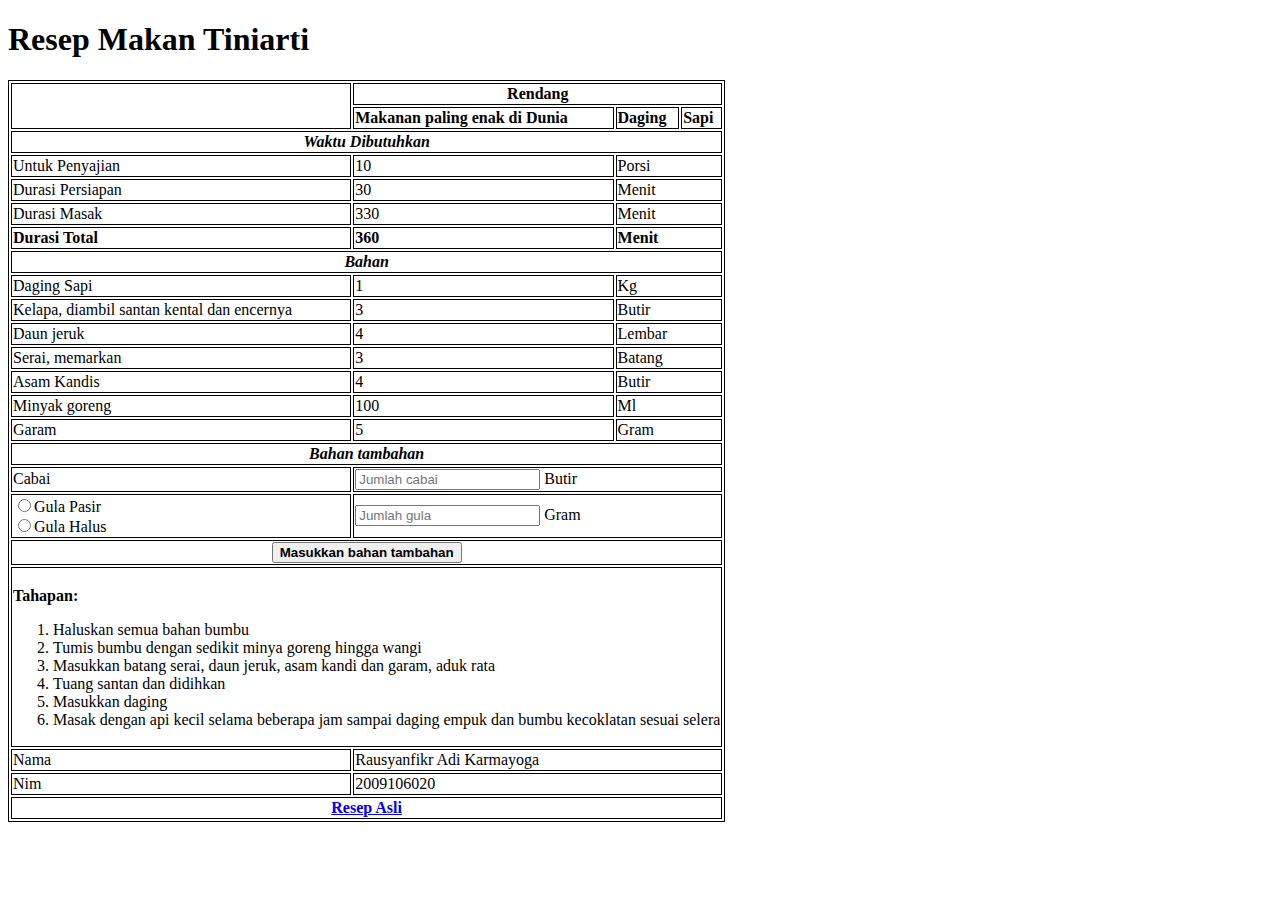
==== index.html @ 03a822d8 "test" ====
<!DOCTYPE html>
<html lang="en">
  <head>
    <meta charset="UTF-8" />
    <meta http-equiv="X-UA-Compatible" content="IE=edge" />
    <meta name="viewport" content="width=device-width, initial-scale=1.0" />
    <title>Document</title>
    <style>

      table,
      th,
      td {
        border: 1px solid black;
      }

    </style>
  </head>
  <body>
    <h1>Resep Makan Tiniarti</h1>

    <table>
      <tr>
        <th rowspan="2">
          <img
            src="https://encrypted-tbn0.gstatic.com/images?q=tbn:ANd9GcRDLpPNqnseM7fwLdGKPRutAWYm1E8r2RrzIQ&usqp=CAU"
            alt=""
          />
        </th>
        <th colspan="3">Rendang</th>
      </tr>
      <tr>
        <td><b>Makanan paling enak di Dunia</b></td>
        <td><b>Daging</b></td>
        <td><b>Sapi</b></td>
      </tr>
      <!-- Header 1 -->
      <tr>
        <th colspan="4">
            <i>Waktu Dibutuhkan</i>
        </th>
      </tr>
      <tr>
        <td>Untuk Penyajian</td>
        <td>10</td>
        <td colspan="2">Porsi</td>
      </tr>
      <tr>
        <td>Durasi Persiapan</td>
        <td>30</td>
        <td colspan="2">Menit</td>
      </tr>
      <tr>
        <td>Durasi Masak</td>
        <td>330</td>
        <td colspan="2">Menit</td>
      </tr>
      <tr>
        <td><b>Durasi Total</b></td>
        <td><b>360</b></td>
        <td colspan="2"><b>Menit</b></td>
      </tr>
      <!-- Header 2 -->
      <tr>
        <th colspan="4">
            <i>Bahan</i>
        </th>
      </tr>
      <tr>
        <td>Daging Sapi</td>
        <td>1</td>
        <td colspan="2">Kg</td>
      </tr>
      <tr>
        <td>Kelapa, diambil santan kental dan encernya</td>
        <td>3</td>
        <td colspan="2">Butir</td>
      </tr>
      <tr>
        <td>Daun jeruk</td>
        <td>4</td>
        <td colspan="2">Lembar</td>
      </tr>
      <tr>
        <td>Serai, memarkan</td>
        <td>3</td>
        <td colspan="2">Batang</td>
      </tr>
      <tr>
        <td>Asam Kandis</td>
        <td>4</td>
        <td colspan="2">Butir</td>
      </tr>
      <tr>
        <td>Minyak goreng</td>
        <td>100</td>
        <td colspan="2">Ml</td>
      </tr>
      <tr>
        <td>Garam</td>
        <td>5</td>
        <td colspan="2">Gram</td>
      </tr>
      <!-- Header 3 -->
      <tr>
        <th colspan="4">
            <i>Bahan tambahan</i>
        </th>
      </tr>
      <tr>
        <td>Cabai</td>
        <td colspan="3">
            <input type="text" placeholder="Jumlah cabai">
            Butir
        </td>
      </tr>
      <tr>
        <td>
            <input type="radio" name="gula"><label>Gula Pasir</label>
            <br>
            <input type="radio" name="gula"><label>Gula Halus</label>
        </td>
        <td colspan="3">
            <input type="text" placeholder="Jumlah gula">
            Gram
        </td>
      </tr>
      <tr>
        <th colspan="4">
            <input type="submit" value="Masukkan bahan tambahan" style="font-weight: bold;">
        </th>
      </tr>
      <tr>
        <td colspan="4">
            <br>
            <b>Tahapan:</b>
            <ol>
                <li>Haluskan semua bahan bumbu</li>
                <li>Tumis bumbu dengan sedikit minya goreng hingga wangi</li>
                <li>Masukkan batang serai, daun jeruk, asam kandi dan garam, aduk rata</li>
                <li>Tuang santan dan didihkan</li>
                <li>Masukkan daging</li>
                <li>Masak dengan api kecil selama beberapa jam sampai daging empuk dan bumbu kecoklatan sesuai selera</li>
            </ol>
        </td>
      </tr>
      <tr>
        <td>Nama</td>
        <td colspan="3">Rausyanfikr Adi Karmayoga</td>
      </tr>
      <tr>
        <td>Nim</td>
        <td colspan="3">2009106020</td>
      </tr>
      <tr>
        <th colspan="4">
            <a href="https://food.detik.com/info-kuliner/d-5567228/resep-rendang-sapi-khas-padang-dan-tips-memasaknya">Resep Asli</a>
        </th>
      </tr>
    </table>
  </body>
</html>
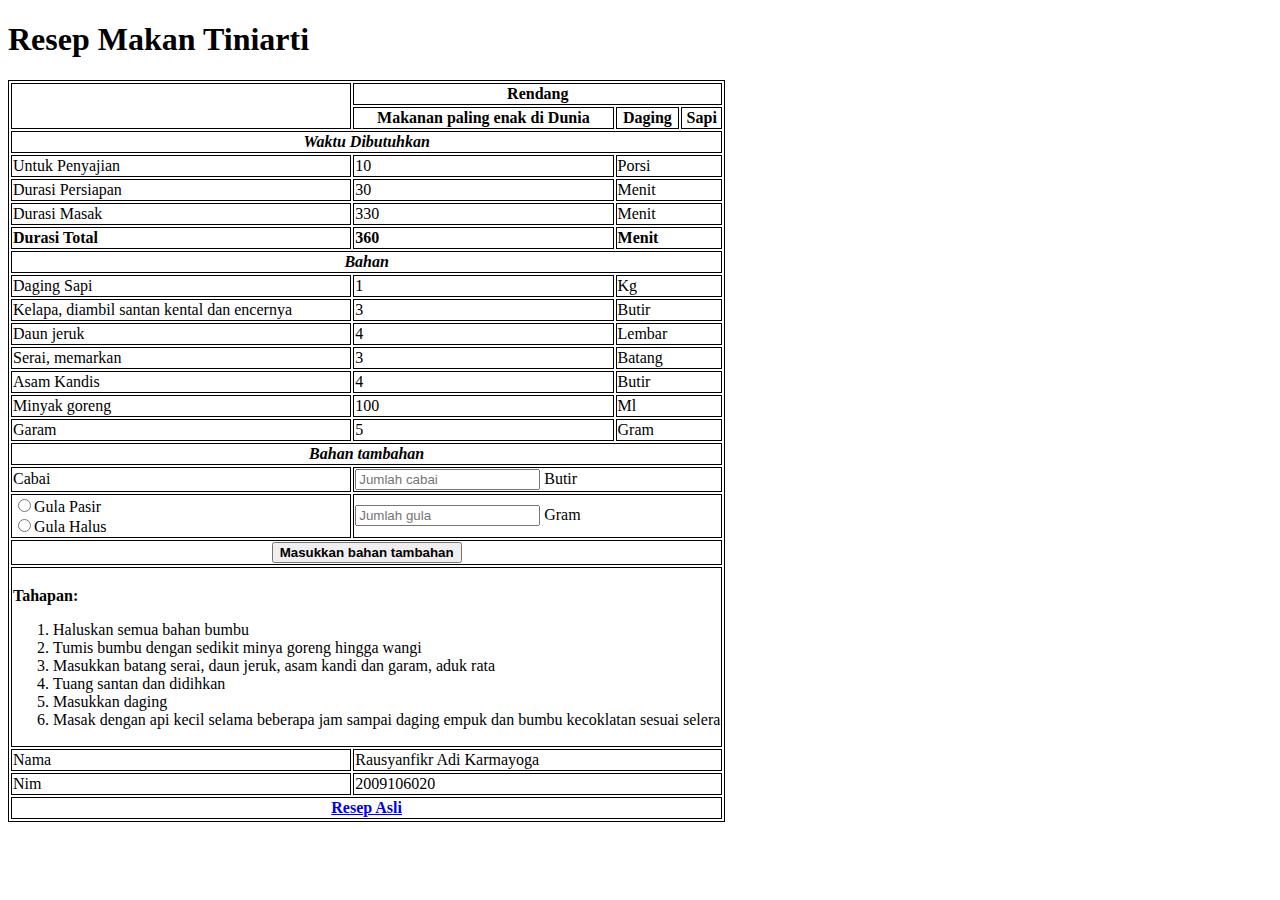
==== commit f2cfad2d: "POSTTEST01" ====
--- a/index.html
+++ b/index.html
@@ -4,20 +4,17 @@
     <meta charset="UTF-8" />
     <meta http-equiv="X-UA-Compatible" content="IE=edge" />
     <meta name="viewport" content="width=device-width, initial-scale=1.0" />
-    <title>Document</title>
+    <title>2009106020</title>
     <style>
-
       table,
       th,
       td {
         border: 1px solid black;
       }
-
     </style>
   </head>
   <body>
     <h1>Resep Makan Tiniarti</h1>
-
     <table>
       <tr>
         <th rowspan="2">
@@ -29,14 +26,14 @@
         <th colspan="3">Rendang</th>
       </tr>
       <tr>
-        <td><b>Makanan paling enak di Dunia</b></td>
-        <td><b>Daging</b></td>
-        <td><b>Sapi</b></td>
+        <th>Makanan paling enak di Dunia</th>
+        <th>Daging</th>
+        <th>Sapi</th>
       </tr>
       <!-- Header 1 -->
       <tr>
         <th colspan="4">
-            <i>Waktu Dibutuhkan</i>
+          <i>Waktu Dibutuhkan</i>
         </th>
       </tr>
       <tr>
@@ -62,7 +59,7 @@
       <!-- Header 2 -->
       <tr>
         <th colspan="4">
-            <i>Bahan</i>
+          <i>Bahan</i>
         </th>
       </tr>
       <tr>
@@ -103,44 +100,53 @@
       <!-- Header 3 -->
       <tr>
         <th colspan="4">
-            <i>Bahan tambahan</i>
+          <i>Bahan tambahan</i>
         </th>
       </tr>
       <tr>
         <td>Cabai</td>
         <td colspan="3">
-            <input type="text" placeholder="Jumlah cabai">
-            Butir
+          <input type="text" placeholder="Jumlah cabai" />
+          Butir
         </td>
       </tr>
       <tr>
         <td>
-            <input type="radio" name="gula"><label>Gula Pasir</label>
-            <br>
-            <input type="radio" name="gula"><label>Gula Halus</label>
+          <input type="radio" name="gula" /><label>Gula Pasir</label>
+          <br />
+          <input type="radio" name="gula" /><label>Gula Halus</label>
         </td>
         <td colspan="3">
-            <input type="text" placeholder="Jumlah gula">
-            Gram
+          <input type="text" placeholder="Jumlah gula" />
+          Gram
         </td>
       </tr>
       <tr>
         <th colspan="4">
-            <input type="submit" value="Masukkan bahan tambahan" style="font-weight: bold;">
+          <input
+            type="submit"
+            value="Masukkan bahan tambahan"
+            style="font-weight: bold"
+          />
         </th>
       </tr>
       <tr>
         <td colspan="4">
-            <br>
-            <b>Tahapan:</b>
-            <ol>
-                <li>Haluskan semua bahan bumbu</li>
-                <li>Tumis bumbu dengan sedikit minya goreng hingga wangi</li>
-                <li>Masukkan batang serai, daun jeruk, asam kandi dan garam, aduk rata</li>
-                <li>Tuang santan dan didihkan</li>
-                <li>Masukkan daging</li>
-                <li>Masak dengan api kecil selama beberapa jam sampai daging empuk dan bumbu kecoklatan sesuai selera</li>
-            </ol>
+          <br />
+          <b>Tahapan:</b>
+          <ol>
+            <li>Haluskan semua bahan bumbu</li>
+            <li>Tumis bumbu dengan sedikit minya goreng hingga wangi</li>
+            <li>
+              Masukkan batang serai, daun jeruk, asam kandi dan garam, aduk rata
+            </li>
+            <li>Tuang santan dan didihkan</li>
+            <li>Masukkan daging</li>
+            <li>
+              Masak dengan api kecil selama beberapa jam sampai daging empuk dan
+              bumbu kecoklatan sesuai selera
+            </li>
+          </ol>
         </td>
       </tr>
       <tr>
@@ -153,7 +159,10 @@
       </tr>
       <tr>
         <th colspan="4">
-            <a href="https://food.detik.com/info-kuliner/d-5567228/resep-rendang-sapi-khas-padang-dan-tips-memasaknya">Resep Asli</a>
+          <a
+            href="https://food.detik.com/info-kuliner/d-5567228/resep-rendang-sapi-khas-padang-dan-tips-memasaknya"
+            >Resep Asli</a
+          >
         </th>
       </tr>
     </table>
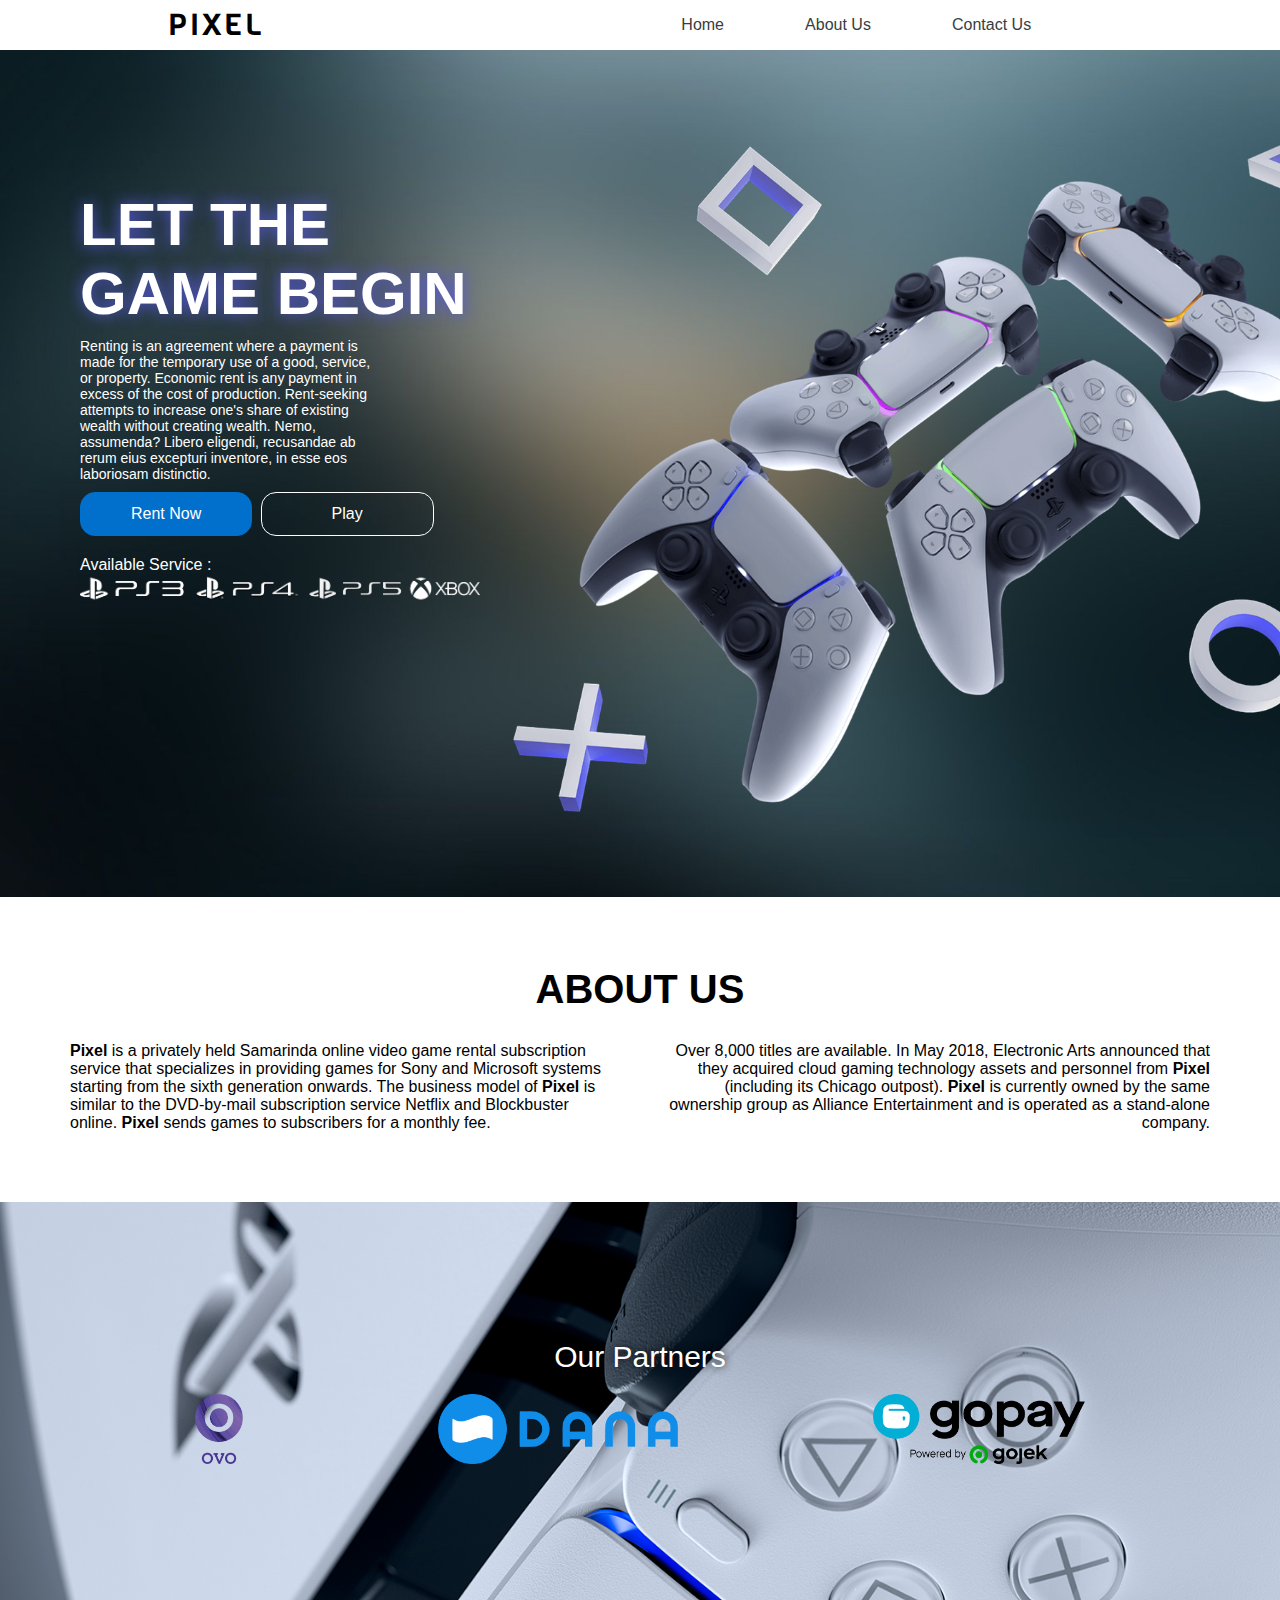
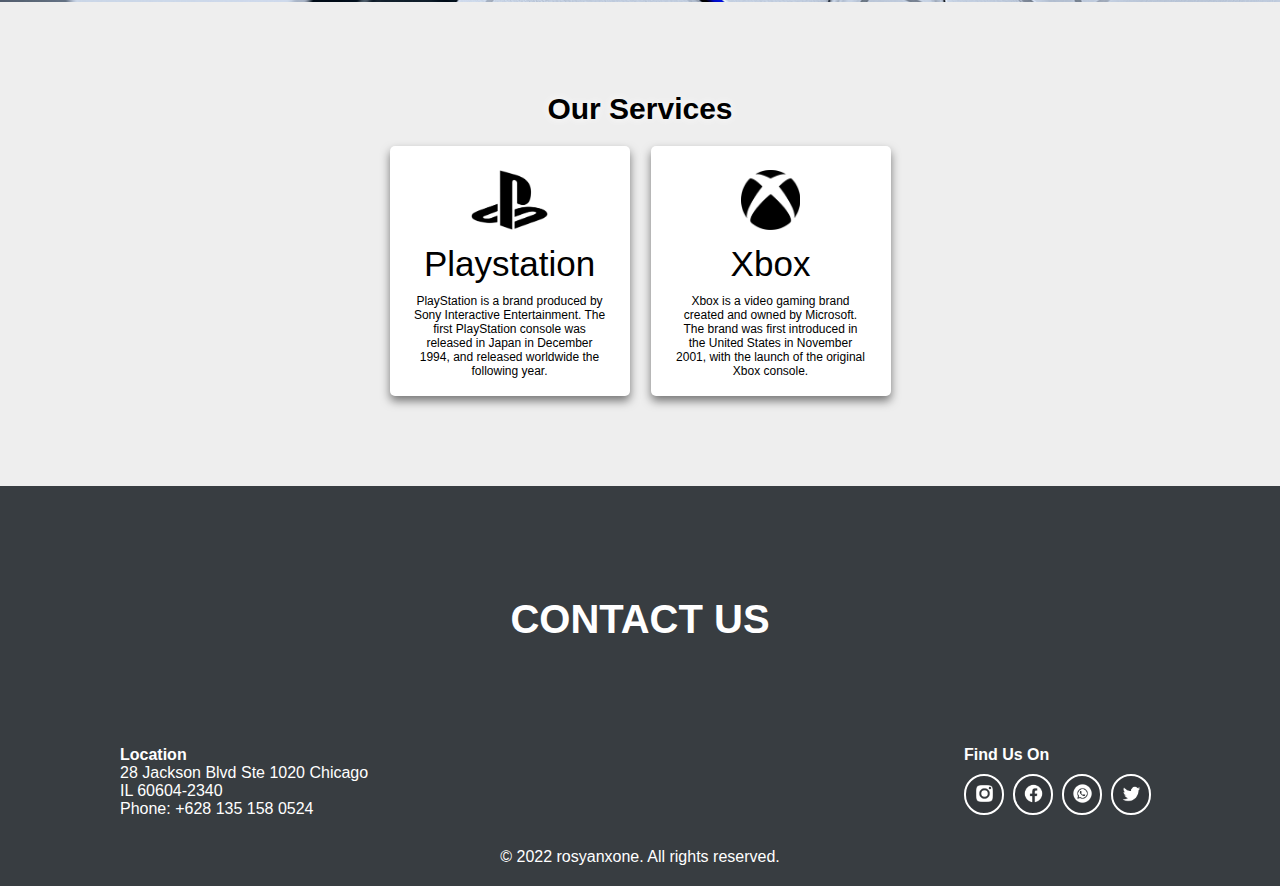
==== commit 26e45a36: "Posttest 2" ====
--- a/index.html
+++ b/index.html
@@ -1,170 +1,149 @@
 <!DOCTYPE html>
 <html lang="en">
-  <head>
-    <meta charset="UTF-8" />
-    <meta http-equiv="X-UA-Compatible" content="IE=edge" />
-    <meta name="viewport" content="width=device-width, initial-scale=1.0" />
-    <title>2009106020</title>
-    <style>
-      table,
-      th,
-      td {
-        border: 1px solid black;
-      }
-    </style>
-  </head>
-  <body>
-    <h1>Resep Makan Tiniarti</h1>
-    <table>
-      <tr>
-        <th rowspan="2">
-          <img
-            src="https://encrypted-tbn0.gstatic.com/images?q=tbn:ANd9GcRDLpPNqnseM7fwLdGKPRutAWYm1E8r2RrzIQ&usqp=CAU"
-            alt=""
-          />
-        </th>
-        <th colspan="3">Rendang</th>
-      </tr>
-      <tr>
-        <th>Makanan paling enak di Dunia</th>
-        <th>Daging</th>
-        <th>Sapi</th>
-      </tr>
-      <!-- Header 1 -->
-      <tr>
-        <th colspan="4">
-          <i>Waktu Dibutuhkan</i>
-        </th>
-      </tr>
-      <tr>
-        <td>Untuk Penyajian</td>
-        <td>10</td>
-        <td colspan="2">Porsi</td>
-      </tr>
-      <tr>
-        <td>Durasi Persiapan</td>
-        <td>30</td>
-        <td colspan="2">Menit</td>
-      </tr>
-      <tr>
-        <td>Durasi Masak</td>
-        <td>330</td>
-        <td colspan="2">Menit</td>
-      </tr>
-      <tr>
-        <td><b>Durasi Total</b></td>
-        <td><b>360</b></td>
-        <td colspan="2"><b>Menit</b></td>
-      </tr>
-      <!-- Header 2 -->
-      <tr>
-        <th colspan="4">
-          <i>Bahan</i>
-        </th>
-      </tr>
-      <tr>
-        <td>Daging Sapi</td>
-        <td>1</td>
-        <td colspan="2">Kg</td>
-      </tr>
-      <tr>
-        <td>Kelapa, diambil santan kental dan encernya</td>
-        <td>3</td>
-        <td colspan="2">Butir</td>
-      </tr>
-      <tr>
-        <td>Daun jeruk</td>
-        <td>4</td>
-        <td colspan="2">Lembar</td>
-      </tr>
-      <tr>
-        <td>Serai, memarkan</td>
-        <td>3</td>
-        <td colspan="2">Batang</td>
-      </tr>
-      <tr>
-        <td>Asam Kandis</td>
-        <td>4</td>
-        <td colspan="2">Butir</td>
-      </tr>
-      <tr>
-        <td>Minyak goreng</td>
-        <td>100</td>
-        <td colspan="2">Ml</td>
-      </tr>
-      <tr>
-        <td>Garam</td>
-        <td>5</td>
-        <td colspan="2">Gram</td>
-      </tr>
-      <!-- Header 3 -->
-      <tr>
-        <th colspan="4">
-          <i>Bahan tambahan</i>
-        </th>
-      </tr>
-      <tr>
-        <td>Cabai</td>
-        <td colspan="3">
-          <input type="text" placeholder="Jumlah cabai" />
-          Butir
-        </td>
-      </tr>
-      <tr>
-        <td>
-          <input type="radio" name="gula" /><label>Gula Pasir</label>
-          <br />
-          <input type="radio" name="gula" /><label>Gula Halus</label>
-        </td>
-        <td colspan="3">
-          <input type="text" placeholder="Jumlah gula" />
-          Gram
-        </td>
-      </tr>
-      <tr>
-        <th colspan="4">
-          <input
-            type="submit"
-            value="Masukkan bahan tambahan"
-            style="font-weight: bold"
-          />
-        </th>
-      </tr>
-      <tr>
-        <td colspan="4">
-          <br />
-          <b>Tahapan:</b>
-          <ol>
-            <li>Haluskan semua bahan bumbu</li>
-            <li>Tumis bumbu dengan sedikit minya goreng hingga wangi</li>
-            <li>
-              Masukkan batang serai, daun jeruk, asam kandi dan garam, aduk rata
-            </li>
-            <li>Tuang santan dan didihkan</li>
-            <li>Masukkan daging</li>
-            <li>
-              Masak dengan api kecil selama beberapa jam sampai daging empuk dan
-              bumbu kecoklatan sesuai selera
-            </li>
-          </ol>
-        </td>
-      </tr>
-      <tr>
-        <td>Nama</td>
-        <td colspan="3">Rausyanfikr Adi Karmayoga</td>
-      </tr>
-      <tr>
-        <td>Nim</td>
-        <td colspan="3">2009106020</td>
-      </tr>
-      <tr>
-        <th colspan="4">
-          <a
-            href="https://food.detik.com/info-kuliner/d-5567228/resep-rendang-sapi-khas-padang-dan-tips-memasaknya"
-            >Resep Asli</a
-          >
-        </th>
-      </tr>
-    </table>
-  </body>
-</html>
+<head>
+    <meta charset="UTF-8">
+    <meta http-equiv="X-UA-Compatible" content="IE=edge">
+    <meta name="viewport" content="width=device-width, initial-scale=1.0">
+
+    <!-- Title & Web Icon -->
+    <title>Pixel: Rental Ps</title>
+    <link rel="shortcut icon" href="img/logo-p.png">
+    
+    <!-- Link Font -->
+    <link href="https://fonts.googleapis.com/css2?family=Viga&display=swap" rel="stylesheet">
+    <link href="https://fonts.googleapis.com/css2?family=Pacifico&display=swap" rel="stylesheet">
+
+    <!-- CSS -->
+    <link rel="stylesheet" href="stylesheet/style.css">
+    <link rel="stylesheet" href="stylesheet/style-mobile.css">
+</head>
+<body>
+    <!-- HEADER -->
+    <header id="home">
+        <!-- navbar -->
+        <nav>
+            <div class="logo">
+                <a href="https://rosyanxone.github.io">
+                    PIXEL
+                </a>
+            </div>
+
+            <ul>
+                <li><a href="#home">Home</a></li>
+                <li><a href="#about">About Us</a></li>
+                <li><a href="#contact">Contact Us</a></li>
+            </ul>
+
+            <div class="menu-toggle">
+                <input type="checkbox" />
+                <span></span>
+                <span></span>
+                <span></span>
+            </div>
+        </nav>
+        <!-- end navbar -->
+
+        <div class="header-container">
+            <div class="header-item-left">
+                <h1>LET THE<br>GAME BEGIN</h1>
+                <p>Renting is an agreement where a payment is made for the temporary use of a good, service, or property. Economic rent is any payment in excess of the cost of production. Rent-seeking attempts to increase one's share of existing wealth without creating wealth. Nemo, assumenda? Libero eligendi, recusandae ab rerum eius excepturi inventore, in esse eos laboriosam distinctio.</p>
+                <a href="#coming-soon">
+                    <button class="rent-btn">Rent Now</button>
+                </a>
+                <a href="#coming-soon">
+                    <button class="play-btn">Play</button>
+                </a>
+                <h4>Available Service :</h4>
+                <img src="img/services.png" alt="">
+            </div>
+            <div class="header-item-right">
+                <img src="img/ps5-sticks.webp" class="img-gif" alt="">
+            </div>
+        </div>
+    </header>
+    <!-- END HEADER -->
+
+    <!-- MAIN CONTENT -->
+    <section>
+        <div class="about-container" id="about">
+            <div class="about-title">
+                <h2>ABOUT US</h2>
+            </div>
+            <div class="about-content">
+                <p class="about-item-left"><b>Pixel</b> is a privately held Samarinda online video game rental subscription service that specializes in providing games for Sony and Microsoft systems starting from the sixth generation onwards. The business model of <b>Pixel</b> is similar to the DVD-by-mail subscription service Netflix and Blockbuster online. <b>Pixel</b> sends games to subscribers for a monthly fee.</p>
+                <p class="about-item-right">Over 8,000 titles are available. In May 2018, Electronic Arts announced that they acquired cloud gaming technology assets and personnel from <b>Pixel</b> (including its Chicago outpost). <b>Pixel</b> is currently owned by the same ownership group as Alliance Entertainment and is operated as a stand-alone company.</p>
+            </div>
+        </div>
+
+        <div class="partners-container">
+            <h3>Our Partners</h3>
+            <div class="content-img">
+                <img src="img/ovo.png" alt="">
+                <img src="img/dana.png" alt="">
+                <img src="img/gopay.png" alt="">
+            </div>
+        </div>
+
+        <div class="service-container">
+            <h3>Our Services</h3>
+            <div class="service-cards">
+                <div class="card-panel">
+                    <img src="img/ps-logo.png" alt="">
+                    <h4>Playstation</h4>
+                    <p>PlayStation is a brand produced by Sony Interactive Entertainment. The first PlayStation console was released in Japan in December 1994, and released worldwide the following year.</p>
+                </div>
+                <div class="card-panel">
+                    <img src="img/xbox-logo.png" alt="">
+                    <h4>Xbox</h4>
+                    <p>Xbox is a video gaming brand created and owned by Microsoft. The brand was first introduced in the United States in November 2001, with the launch of the original Xbox console.</p>
+                </div>
+            </div>
+        </div>
+    </section>
+    <!-- END MAIN CONTENT -->
+
+
+    <!-- FOOTER -->
+    <footer>
+        <div class="footer-container">
+            <div class="footer-title" id="contact">
+                <h2>CONTACT US</h2>
+            </div>
+            <div class="footer-contact-item">
+                <div class="footer-item">
+                    <h4>Location</h4>
+                    <p>28 Jackson Blvd Ste 1020 Chicago<br>IL 60604-2340<br>Phone: +628 135 158 0524</p>
+                </div>
+                <div class="footer-item">
+                    <h4>Find Us On</h4>
+                    <div class="circle-container">
+                        <div class="circle ig">
+                            <a href="https://www.instagram.com/pixel" target="_blank"><img src="img/instagram.png" alt=""></a>
+                        </div>
+                        <div class="circle fb">
+                            <a href="https://www.facebook.com/pixel" target="_blank"><img src="img/facebook.png" alt=""></a>
+                        </div>
+                        <div class="circle wa">
+                            <a href="https://www.whatsapp.com/pixel" target="_blank"><img src="img/whatsapp.png" alt=""></a>
+                        </div>
+                        <div class="circle tw">
+                            <a href="https://www.twitter.com/pixel" target="_blank"><img src="img/twitter.png" alt=""></a>
+                        </div>
+                    </div>
+                </div>
+            </div>
+            <div class="footer-copyright">
+                <div class="copyright">© 2022 <a href="https://instagram.com/rosyanxone/">rosyanxone</a>. All rights reserved.</div>
+            </div>
+        </div>
+    </footer>
+    <!-- END FOOTER -->
+
+    <script>
+        const menuToggle = document.querySelector('.menu-toggle input');
+        const nav = document.querySelector('nav ul');
+
+        menuToggle.addEventListener('click', () => nav.classList.toggle('slide'));
+    </script>
+</body>
+</html>--- a/stylesheet/style.css
+++ b/stylesheet/style.css
@@ -0,0 +1,397 @@
+* {
+    margin: 0;
+    padding: 0;
+    box-sizing: border-box;
+}
+
+body {
+    font-family: 'Roboto', sans-serif;
+    overflow-x: hidden;
+}
+
+/* Navbar */
+nav {
+    display: flex;
+    background-color: #fff;
+    justify-content: space-around;
+    color: black;
+    height: 50px;
+    align-items: center;
+}
+
+.logo a {
+    font-family: Viga;
+    letter-spacing: 3px;
+    font-size: 30px;
+    text-decoration: none;
+    color: black;
+}
+
+nav ul {
+    display: flex;
+    list-style: none;
+    width: 40%;
+    justify-content: space-evenly;
+}
+
+nav ul li a {
+    text-decoration: none;
+    color: #383d41;
+}
+
+nav ul li a:hover {
+    transition: 0.1s;
+    color: black;
+	border-bottom: 3px solid #091353;
+}
+
+/* HEADER */
+
+header {
+    background-image: url(../img/header-3.jpg);
+    background-size: cover;
+}
+
+.header-container {
+    display: flex;
+    flex-direction: row;
+    font-size: 30px;
+    text-align: center;
+    padding: 50px 70px;
+}
+
+.header-item-left {
+    padding: 10px;
+    flex: 50%;
+    text-align: left;
+}
+
+.header-item-left h1 {
+    padding-top: 80px;
+    color: white;
+    text-shadow: 0 0 15px #5558d6 ;
+    font-family: 'Zona Pro', sans-serif;
+}
+
+.header-item-left p {
+    font-size: 14px;
+    color: white;
+    padding-right: 25%;
+    margin: 10px 0;
+}
+
+.rent-btn {
+	display: inline-block;
+	font-weight: 400;
+	text-align: center;
+	padding: 9px 50px;
+	font-size: 1rem;
+	line-height: 1.5;
+	border-radius: 15px;
+	color: #fff;
+	background-color: #0170cd;
+    border: 1px solid #0170cd;
+    transition: 0.8s;
+}
+
+.rent-btn:hover {
+    transition: 0.8s;
+    cursor: pointer;
+    background-color: #5558d6;
+    color: #fff;
+    border: 1px solid #5558d6;
+}
+
+.play-btn {
+	display: inline-block;
+	font-weight: 400;
+	color: #fff;
+	text-align: center;
+	border: 1px solid #fff;
+	padding: 9px 70px;
+	font-size: 1rem;
+	line-height: 1.5;
+	border-radius: 15px;
+    background-color: rgba(0, 0, 0, 0);
+    transition: 0.8s;
+}
+
+.play-btn:hover {
+    transition: 0.8s;
+    cursor: pointer;
+	background-color: #fff;
+    color: black;
+}
+
+.header-item-left a {
+    text-decoration: none;
+}
+
+.header-item-left button {
+    margin-bottom: 20px;
+}
+
+.header-item-left h4 {
+    font-size: 16px;
+    color: white;
+    font-weight: lighter;
+}
+
+.header-item-left img {
+    width: 400px;
+}
+
+.header-item-right {
+    padding: 10px;
+    flex: 50%;
+}
+
+.img-gif {
+    height: 80vh;
+}
+
+
+/* SECTION */
+/* about */
+.about-container {
+    padding: 70px;
+}
+
+.about-title h2 {
+    display: flex;
+    justify-content: center;
+    align-items: center;
+    font-family: 'Zona Pro', sans-serif;
+    font-size: 40px;
+    padding-bottom: 30px;
+}
+
+.about-content {
+    display: flex;
+    flex-direction: row;
+    font-size: auto;
+    text-align: center;
+}
+
+.about-item-left {
+    padding-right: 2%;
+    flex: 50%;
+    text-align: left;
+}
+
+.about-item-right {
+    padding-left: 2%;
+    flex: 50%;
+    text-align: right;
+}
+
+/* partners */
+.partners-container {
+    height: 400px;
+    position: relative;
+    display: flex;
+    justify-content: center;
+    flex-direction: column;
+    background-image: url(../img/ps5-bg.png);
+    background-size: cover;
+}
+
+.partners-container h3 {
+    position: relative;
+    font-size: 30px;
+    text-align: center;
+    font-weight: 400;
+    color: white;
+    text-shadow: 0 0 10px black ;
+    padding-bottom: 20px;
+}
+
+.content-img {
+    position: relative;
+    display: flex;
+    justify-content: space-evenly;
+}
+
+.content-img img {
+    height: 70px;
+}
+
+
+/* service */
+.service-container {
+    background-color: #eee;
+    padding: 90px;
+}
+
+.service-container h3 {
+    position: relative;
+    font-size: 30px;
+    text-align: center;
+    font-weight: 600;
+    color: black;
+    text-shadow: 0 0 10px white;
+    padding-bottom: 20px;
+}
+
+.service-cards {
+    display: flex;
+    flex-direction: row;
+    justify-content: center;
+}
+
+.card-panel {
+    box-shadow: 0px 5px 10px 0px rgba(0, 0, 0, 0.5);
+    border-radius: 5px;
+    background-color: #fff;
+    width: 240px;
+    height: 250px;
+    text-align: center;
+    flex-direction: column;
+    align-items: center;
+    padding: 24px;
+    margin: 0 10.5px;
+}
+
+.card-panel img {
+    height: 60px;
+}
+
+.card-panel h4 {
+    font-size: 35px;
+    font-weight: 500;
+    padding: 10px 0;
+}
+
+.card-panel p {
+    font-size: 12px;
+}
+
+/* FOOTER */
+footer {
+    height: 400px;
+	background-color: #383d41;
+    padding: 120px 120px 30px 120px;
+    color: white;
+
+    display: flex;
+    justify-content: center;
+    flex-direction: column;
+}
+
+.footer-title h2 {
+    display: flex;
+    justify-content: center;
+    align-items: center;
+    font-family: 'Zona Pro', sans-serif;
+    font-size: 40px;
+}
+
+.footer-contact-item {
+    display: flex;
+    justify-content: space-between;
+}
+
+.footer-item {
+    padding-top: 10%;
+    display: flex;
+    flex-direction: column;
+}
+
+/* social media logo */
+.circle-container {
+    justify-content: center;
+    display: flex;
+    flex-direction: row;
+    padding-top: 10px;
+}
+
+.circle {
+    margin-right: 9px;
+    width: 40px;
+    padding: 5px 10px 3px 6px;
+    display: flex;
+    text-align: center;
+    background-color: rgba(0, 0, 0, 0.1);
+    border-radius: 100px;
+    border: 2px solid white;
+    transition: 0.5s;
+}
+
+.circle.ig:hover {
+  background-color: rgb(225,48,108);
+  border: 2px solid rgb(225,48,108);
+  transition: 0.5s;
+  cursor: pointer;  
+}
+.circle.fb:hover {
+  background-color: rgb(58,89,152);
+  border: 2px solid rgb(58,89,152);
+  transition: 0.5s;
+  cursor: pointer;  
+}
+.circle.wa:hover {
+  background-color: rgb(0,231,119);
+  border: 2px solid rgb(0,231,119);
+  transition: 0.5s;
+  cursor: pointer;  
+}
+.circle.tw:hover {
+  background-color: rgb(70,193,246);
+  border: 2px solid rgb(70,193,246);
+  transition: 0.5s;
+  cursor: pointer;  
+}
+
+.circle a {
+    text-decoration: none;
+}
+
+.circle img {
+  width: 25px;
+  border-radius: 10px;
+}
+
+.footer-copyright {
+    display: flex;
+    justify-content: center;
+    padding-top: 30px;
+}
+
+.copyright a {
+    text-decoration: none;
+    color: white;
+}
+
+.copyright a:hover {
+    text-decoration: underline;
+}
+
+/* RESPONSIVE */
+
+/* Responsive Tablet */
+@media (max-width: 840px) {
+
+    /* HEADER */
+    .header-container {
+        padding: 20px;
+    }
+
+    .header-item-left h1 {
+        padding-top: 0;
+    }
+    
+    .header-item-left p {
+        padding-right: 0;
+    }
+
+    .header-item-right {
+        flex: 0;
+        display: flex;
+        flex-direction: column;
+        justify-content: center;
+    }
+
+    .img-gif {
+        height: 28vh;
+    }
+}
--- a/stylesheet/style-mobile.css
+++ b/stylesheet/style-mobile.css
@@ -0,0 +1,188 @@
+/* Hamburger Menu */
+
+.menu-toggle {
+    display: none;
+    flex-direction: column;
+    height: 20px;
+    justify-content: space-between;
+    position: relative;
+}
+
+.menu-toggle input {
+    position: absolute;
+    width: 40px;
+    height: 28px;
+    top: -3px;
+    left: -6px;
+    opacity: 0;
+    cursor: pointer;
+    z-index: 2;
+}
+
+.menu-toggle span {
+    display: block;
+    width: 28px;
+    height: 3px;
+    background-color: rgb(0, 0, 0);
+    border-radius: 3px;
+    transition: all 0.5s;
+}
+
+.menu-toggle span:nth-child(2) {
+    transform-origin: 0.0;
+}
+
+.menu-toggle span:nth-child(4) {
+    transform-origin: 0 100%;
+}
+
+.menu-toggle input:checked ~ span:nth-child(2) {
+    background-color: white;
+    transform: rotate(45deg) translate(-1px, -1px);
+}
+
+.menu-toggle input:checked ~ span:nth-child(4) {
+    background-color: white;
+    transform: rotate(-45deg) translate(-1px, 0);
+}
+
+.menu-toggle input:checked ~ span:nth-child(3) {
+    opacity: 0;
+    scale: 0;
+}
+
+
+/* Responsive Mobile */
+@media (max-width: 650px) {
+
+    .menu-toggle {
+        display: flex;
+    }
+
+    /* Navbar */
+
+    nav ul {
+        position: absolute;
+        right: 0;
+        top: 0;
+        width: 80%;
+        height: 100vh;
+        justify-content: space-evenly;
+        flex-direction: column;
+        align-items: center;
+        background-image: url(../img/header-3.jpg);
+        transform: translateX(100%);
+        transition: all 1s;
+        opacity: 0;
+    }
+
+    nav ul li a {
+        color: white;
+        text-decoration: none;
+        border-bottom: 2px solid white;
+    }
+    
+    nav ul li a:hover {
+        transition: 0.1s;
+        color: white;
+        border-bottom: 3px solid black;
+    }
+
+    nav ul.slide {
+        opacity: 1;
+        transform: translateX(0);
+    }
+
+    /* HEADER */
+    .header-container {
+        font-size: 20px;
+        flex-direction: column;
+        padding: 20px;
+        align-items: center;
+    }
+
+    .header-item-left {
+        text-align: center;
+    }
+    
+    .header-item-left h1 {
+        padding-top: 0;
+    }
+    
+    .header-item-left p {
+        padding-right: 0;
+    }
+
+    .rent-btn {
+        padding: 9px 30px;
+    }
+    
+    .play-btn {
+        padding: 9px 50px;
+    }
+
+    .header-item-left img {
+        width: 300px;
+    }
+
+    .img-gif {
+        height: 40vh;
+    }
+
+    /* SECTION */
+    /* about */
+    .about-container {
+        padding: 20px;
+        font-size: 12px;
+    }
+    
+    .about-title h2 {
+        padding-bottom: 10px;
+        font-size: 30px;
+    }
+
+    .about-content p {
+        font-size: 10px;
+        text-align: center;
+    }
+
+    /* partners */
+    .partners-container {
+        height: 200px;
+    }
+    
+    .content-img img {
+        height: 40px;
+    }
+    
+    /* service */
+    .service-container {
+        padding: 20px;
+    }
+    
+    .service-cards {
+        flex-direction: column;
+        align-items: center;
+    }
+
+    .card-panel {
+        margin: 10.5px 0;
+    }
+
+    /* FOOTER */
+    footer {
+        height: 400px;
+        padding: 0;
+        padding: 30px 20px 5px 20px;
+    }
+    
+    .footer-title h2 {
+        font-size: 30px;
+    }
+
+    .footer-contact-item {
+        flex-direction: column;
+        align-items: flex-start;
+        padding: 0 30px;
+    }
+}